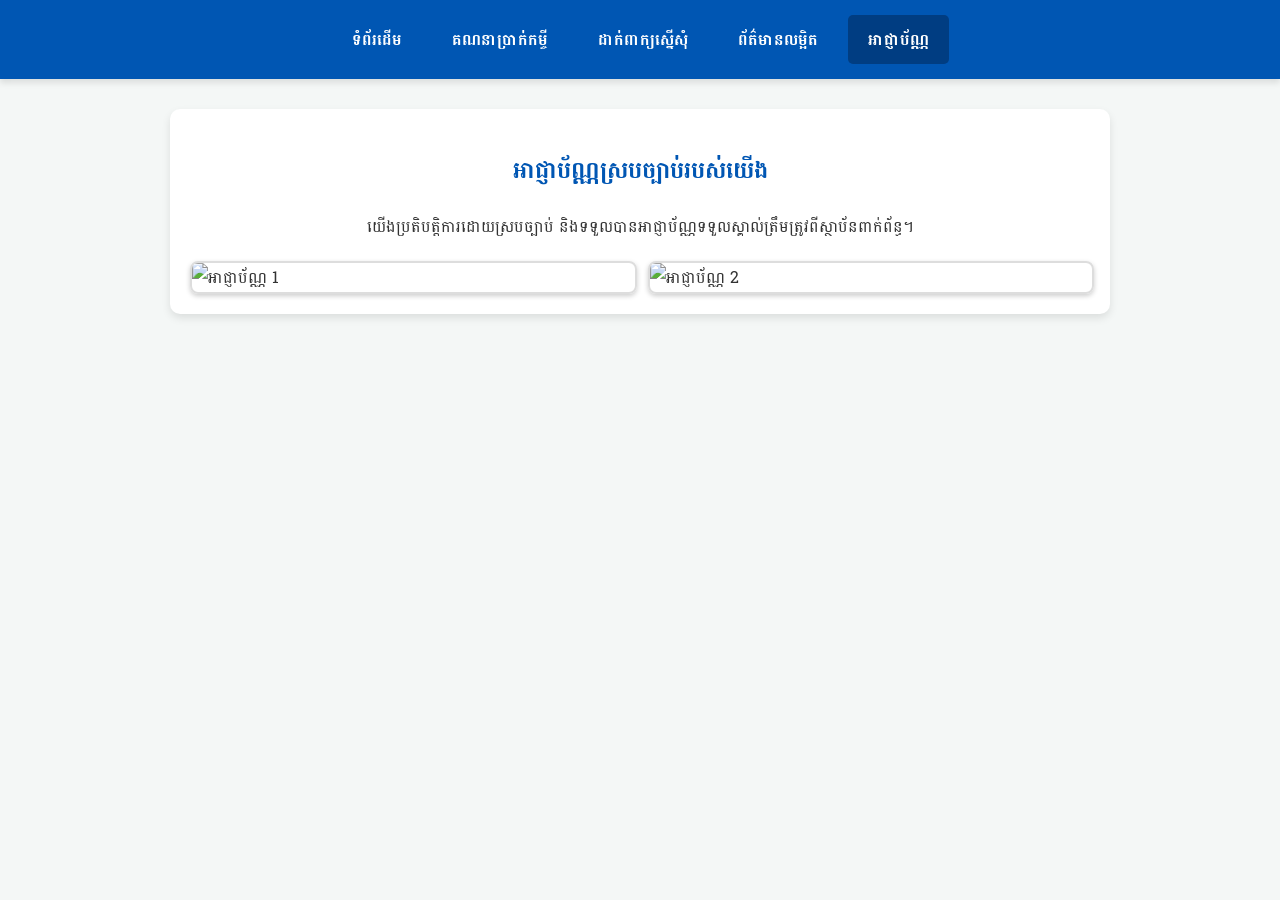
==== licenses/index.html @ 1999bddb "Add files via upload" ====
<!DOCTYPE html>
<html lang="en">
<head>
    <meta charset="UTF-8">
    <meta name="viewport" content="width=device-width, initial-scale=1.0">
    <title>Document</title>
    <link rel="stylesheet" href="../style.css">
</head>
<body>
    <nav>
        <a href="../" >ទំព័រដើម</a>
        <a href="../calculator/" >គណនាប្រាក់កម្ចី</a>
        <a href="../apply/">ដាក់ពាក្យស្នើសុំ</a>
        <a href="../details/">ព័ត៌មានលម្អិត</a>
        <a href="../licenses/" class="active" >អាជ្ញាប័ណ្ណ</a>
    </nav>
    <div class="container">  
        <div id="licenses" class="page">
                <h2>អាជ្ញាប័ណ្ណស្របច្បាប់របស់យើង</h2>
                <p style="text-align: center;">យើងប្រតិបត្តិការដោយស្របច្បាប់ និងទទួលបានអាជ្ញាប័ណ្ណទទួលស្គាល់ត្រឹមត្រូវពីស្ថាប័នពាក់ព័ន្ធ។</p>
                <div class="gallery">
                    <!-- ប្រើរូបភាព Placeholder ជាឧទាហរណ៍ -->
                    <img src="./img/1- Bamboo Head Office.jpg" alt="អាជ្ញាប័ណ្ណ 1">
                    <img src="./img/AS(1).jpg" alt="អាជ្ញាប័ណ្ណ 2">
                </div>
        </div>
    </div>

</body>
</html>
---- style.css ----
@import url('https://fonts.googleapis.com/css2?family=Battambang:wght@400;700&display=swap');
        
body {
    font-family: 'Battambang', Arial, sans-serif;
    margin: 0;
    padding: 0;
    background-color: #f4f7f6;
    color: #333;
}

nav {
    background-color: #0056b3;
    padding: 15px 20px;
    display: flex;
    justify-content: center;
    flex-wrap: wrap;
    gap: 10px;
    box-shadow: 0 4px 6px rgba(0,0,0,0.1);
    position: sticky;
    top: 0;
    z-index: 1000;
}
nav a {
    color: white;
    text-decoration: none;
    padding: 10px 20px;
    border-radius: 5px;
    font-weight: bold;
    cursor: pointer;
    transition: background 0.3s;
}
nav a:hover, nav a.active {
    background-color: #003d82;
}

.container {
    max-width: 900px;
    margin: 30px auto;
    padding: 20px;
    background: white;
    border-radius: 10px;
    box-shadow: 0 4px 8px rgba(0,0,0,0.1);
}

h1, h2 {
    color: #0056b3;
    text-align: center;
}

.form-group {
    margin-bottom: 15px;
}
.form-group label {
    display: block;
    margin-bottom: 5px;
    font-weight: bold;
}
.form-group input, .form-group textarea {
    width: 100%;
    padding: 10px;
    border: 1px solid #ccc;
    border-radius: 5px;
    font-family: 'Battambang', Arial, sans-serif;
    box-sizing: border-box;
}
button {
    background-color: #28a745;
    color: white;
    border: none;
    padding: 12px 20px;
    font-size: 16px;
    border-radius: 5px;
    cursor: pointer;
    width: 100%;
    font-family: 'Battambang', Arial, sans-serif;
    font-weight: bold;
}
button:hover {
    background-color: #218838;
}

.result-box {
    margin-top: 20px;
    padding: 15px;
    background-color: #e9ecef;
    border-left: 5px solid #0056b3;
    border-radius: 5px;
}
.result-box p {
    font-size: 18px;
    margin: 5px 0;
}
.highlight {
    color: #d9534f;
    font-weight: bold;
}

.gallery {
    display: grid;
    grid-template-columns: repeat(auto-fit, minmax(250px, 1fr));
    gap: 15px;
    margin-top: 20px;
}
.gallery img {
    width: 100%;
    height: auto;
    border-radius: 8px;
    box-shadow: 0 2px 5px rgba(0,0,0,0.2);
    border: 2px solid #ddd;
}
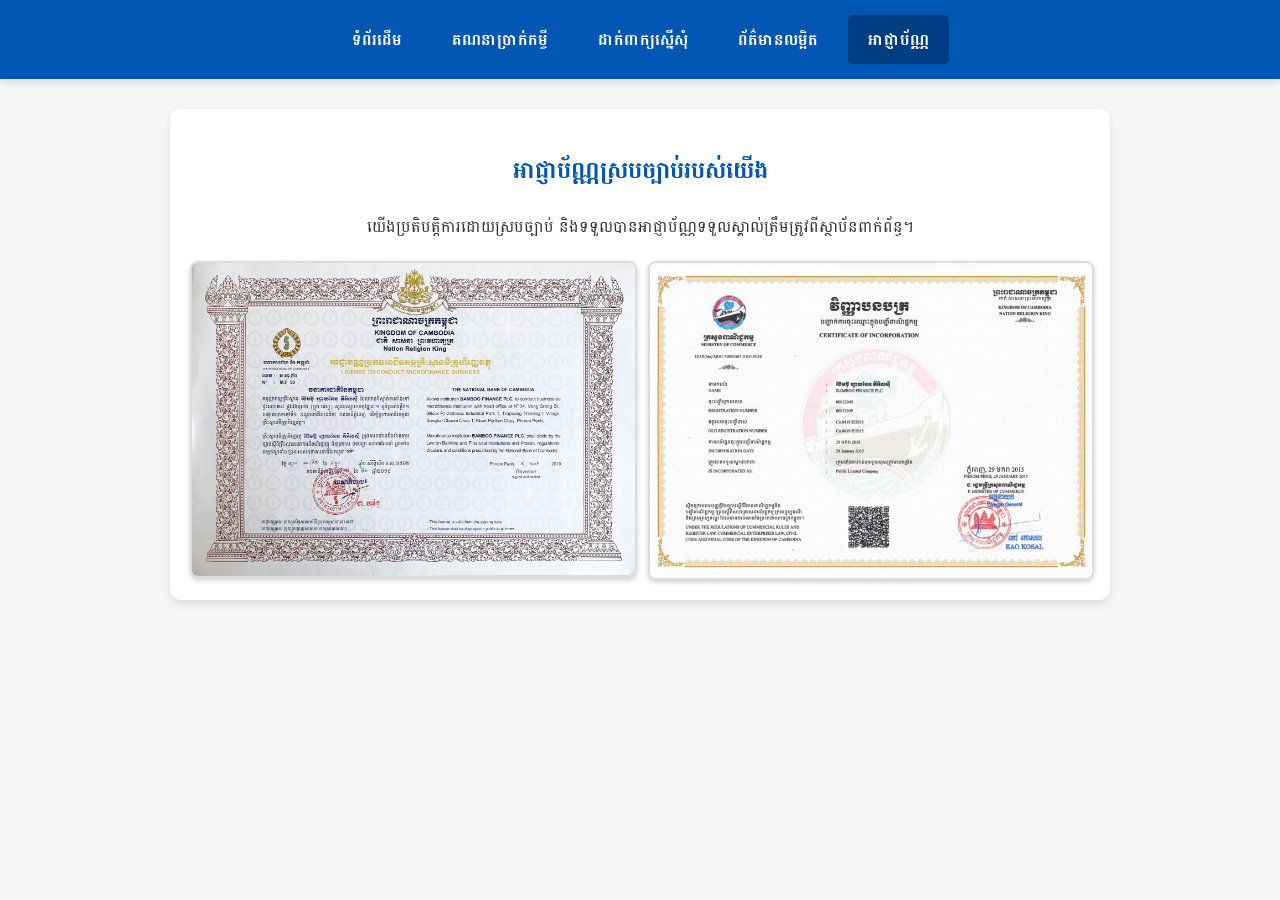
==== commit 028df04b: "Fix HTML encoding in licenses/index.html" ====
--- a/licenses/index.html
+++ b/licenses/index.html
@@ -20,11 +20,11 @@
                 <p style="text-align: center;">យើងប្រតិបត្តិការដោយស្របច្បាប់ និងទទួលបានអាជ្ញាប័ណ្ណទទួលស្គាល់ត្រឹមត្រូវពីស្ថាប័នពាក់ព័ន្ធ។</p>
                 <div class="gallery">
                     <!-- ប្រើរូបភាព Placeholder ជាឧទាហរណ៍ -->
-                    <img src="./img/1- Bamboo Head Office.jpg" alt="អាជ្ញាប័ណ្ណ 1">
-                    <img src="./img/AS(1).jpg" alt="អាជ្ញាប័ណ្ណ 2">
+                    <img src="../img/1- Bamboo Head Office.jpg" alt="អាជ្ញាប័ណ្ណ 1">
+                    <img src="../img/AS(1).jpg" alt="អាជ្ញាប័ណ្ណ 2">
                 </div>
         </div>
     </div>
 
 </body>
-</html>+</html>
